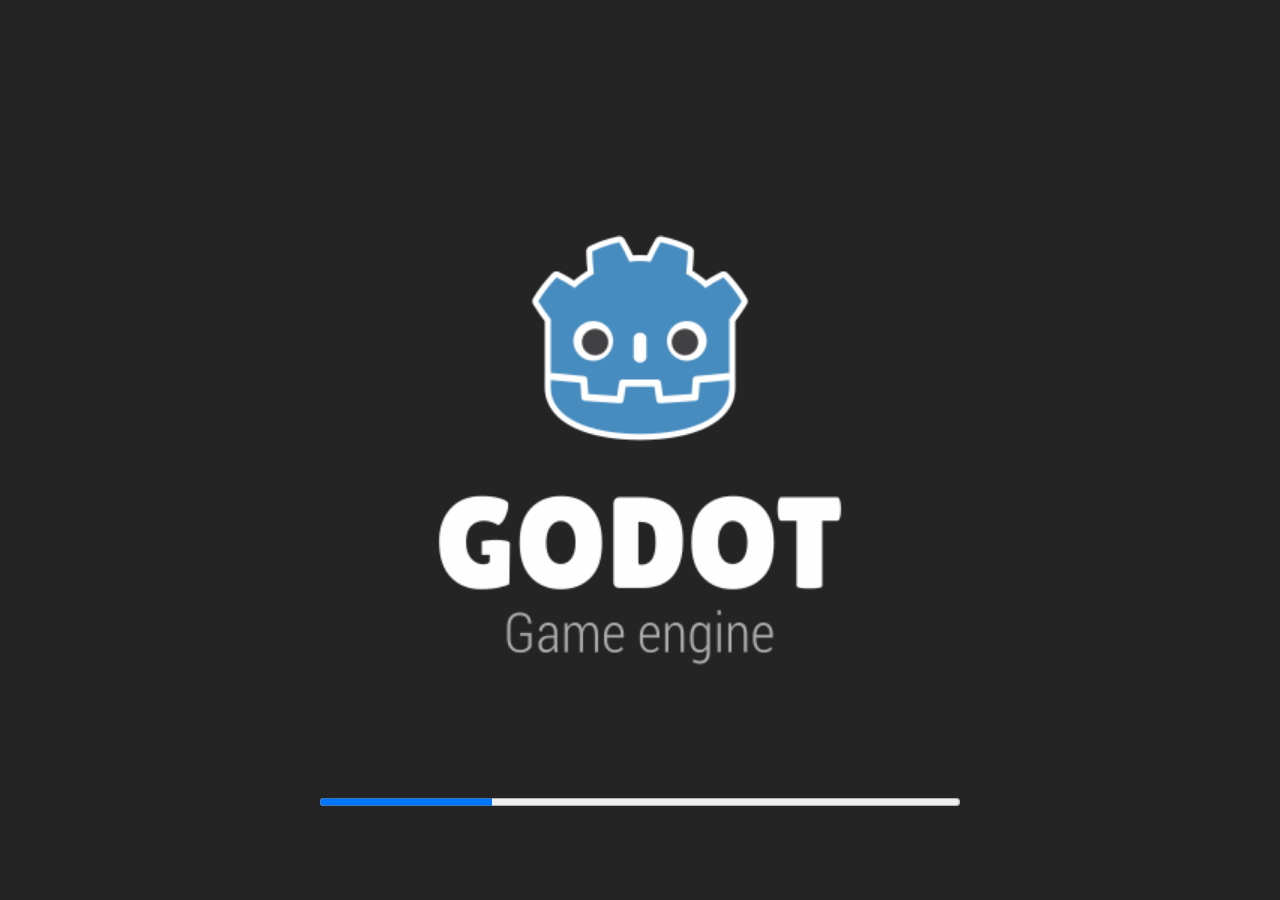
==== game/index.html @ 33306d9e "Build Xiaomi game website" ====
<!DOCTYPE html>
<html lang="en">
	<head>
		<meta charset="utf-8">
		<meta name="viewport" content="width=device-width, user-scalable=no, initial-scale=1.0">
		<title>小咪变成人啦！大冒险</title>
		<style>
html, body, #canvas {
	margin: 0;
	padding: 0;
	border: 0;
}

body {
	color: white;
	background-color: black;
	overflow: hidden;
	touch-action: none;
}

#canvas {
	display: block;
}

#canvas:focus {
	outline: none;
}

#status, #status-splash, #status-progress {
	position: absolute;
	left: 0;
	right: 0;
}

#status, #status-splash {
	top: 0;
	bottom: 0;
}

#status {
	background-color: #242424;
	display: flex;
	flex-direction: column;
	justify-content: center;
	align-items: center;
	visibility: hidden;
}

#status-splash {
	max-height: 100%;
	max-width: 100%;
	margin: auto;
}

#status-splash.show-image--false {
	display: none;
}

#status-splash.fullsize--true {
	height: 100%;
	width: 100%;
	object-fit: contain;
}

#status-splash.use-filter--false {
	image-rendering: pixelated;
}

#status-progress, #status-notice {
	display: none;
}

#status-progress {
	bottom: 10%;
	width: 50%;
	margin: 0 auto;
}

#status-notice {
	background-color: #5b3943;
	border-radius: 0.5rem;
	border: 1px solid #9b3943;
	color: #e0e0e0;
	font-family: 'Noto Sans', 'Droid Sans', Arial, sans-serif;
	line-height: 1.3;
	margin: 0 2rem;
	overflow: hidden;
	padding: 1rem;
	text-align: center;
	z-index: 1;
}
		</style>
		<link id="-gd-engine-icon" rel="icon" type="image/png" href="index.icon.png" />
<link rel="apple-touch-icon" href="index.apple-touch-icon.png"/>

	</head>
	<body>
		<canvas id="canvas">
			Your browser does not support the canvas tag.
		</canvas>

		<noscript>
			Your browser does not support JavaScript.
		</noscript>

		<div id="status">
			<img id="status-splash" class="show-image--true fullsize--true use-filter--true" src="index.png" alt="">
			<progress id="status-progress"></progress>
			<div id="status-notice"></div>
		</div>

		<script src="index.js"></script>
		<script>
const GODOT_CONFIG = {"args":[],"canvasResizePolicy":2,"emscriptenPoolSize":8,"ensureCrossOriginIsolationHeaders":true,"executable":"index","experimentalVK":false,"fileSizes":{"index.pck":13921296,"index.wasm":37700666},"focusCanvas":true,"gdextensionLibs":[],"godotPoolSize":4};
const GODOT_THREADS_ENABLED = false;
const engine = new Engine(GODOT_CONFIG);

(function () {
	const statusOverlay = document.getElementById('status');
	const statusProgress = document.getElementById('status-progress');
	const statusNotice = document.getElementById('status-notice');

	let initializing = true;
	let statusMode = '';

	function setStatusMode(mode) {
		if (statusMode === mode || !initializing) {
			return;
		}
		if (mode === 'hidden') {
			statusOverlay.remove();
			initializing = false;
			return;
		}
		statusOverlay.style.visibility = 'visible';
		statusProgress.style.display = mode === 'progress' ? 'block' : 'none';
		statusNotice.style.display = mode === 'notice' ? 'block' : 'none';
		statusMode = mode;
	}

	function setStatusNotice(text) {
		while (statusNotice.lastChild) {
			statusNotice.removeChild(statusNotice.lastChild);
		}
		const lines = text.split('\n');
		lines.forEach((line) => {
			statusNotice.appendChild(document.createTextNode(line));
			statusNotice.appendChild(document.createElement('br'));
		});
	}

	function displayFailureNotice(err) {
		console.error(err);
		if (err instanceof Error) {
			setStatusNotice(err.message);
		} else if (typeof err === 'string') {
			setStatusNotice(err);
		} else {
			setStatusNotice('An unknown error occurred.');
		}
		setStatusMode('notice');
		initializing = false;
	}

	const missing = Engine.getMissingFeatures({
		threads: GODOT_THREADS_ENABLED,
	});

	if (missing.length !== 0) {
		if (GODOT_CONFIG['serviceWorker'] && GODOT_CONFIG['ensureCrossOriginIsolationHeaders'] && 'serviceWorker' in navigator) {
			let serviceWorkerRegistrationPromise;
			try {
				serviceWorkerRegistrationPromise = navigator.serviceWorker.getRegistration();
			} catch (err) {
				serviceWorkerRegistrationPromise = Promise.reject(new Error('Service worker registration failed.'));
			}
			// There's a chance that installing the service worker would fix the issue
			Promise.race([
				serviceWorkerRegistrationPromise.then((registration) => {
					if (registration != null) {
						return Promise.reject(new Error('Service worker already exists.'));
					}
					return registration;
				}).then(() => engine.installServiceWorker()),
				// For some reason, `getRegistration()` can stall
				new Promise((resolve) => {
					setTimeout(() => resolve(), 2000);
				}),
			]).then(() => {
				// Reload if there was no error.
				window.location.reload();
			}).catch((err) => {
				console.error('Error while registering service worker:', err);
			});
		} else {
			// Display the message as usual
			const missingMsg = 'Error\nThe following features required to run Godot projects on the Web are missing:\n';
			displayFailureNotice(missingMsg + missing.join('\n'));
		}
	} else {
		setStatusMode('progress');
		engine.startGame({
			'onProgress': function (current, total) {
				if (current > 0 && total > 0) {
					statusProgress.value = current;
					statusProgress.max = total;
				} else {
					statusProgress.removeAttribute('value');
					statusProgress.removeAttribute('max');
				}
			},
		}).then(() => {
			setStatusMode('hidden');
		}, displayFailureNotice);
	}
}());
		</script>
	</body>
</html>
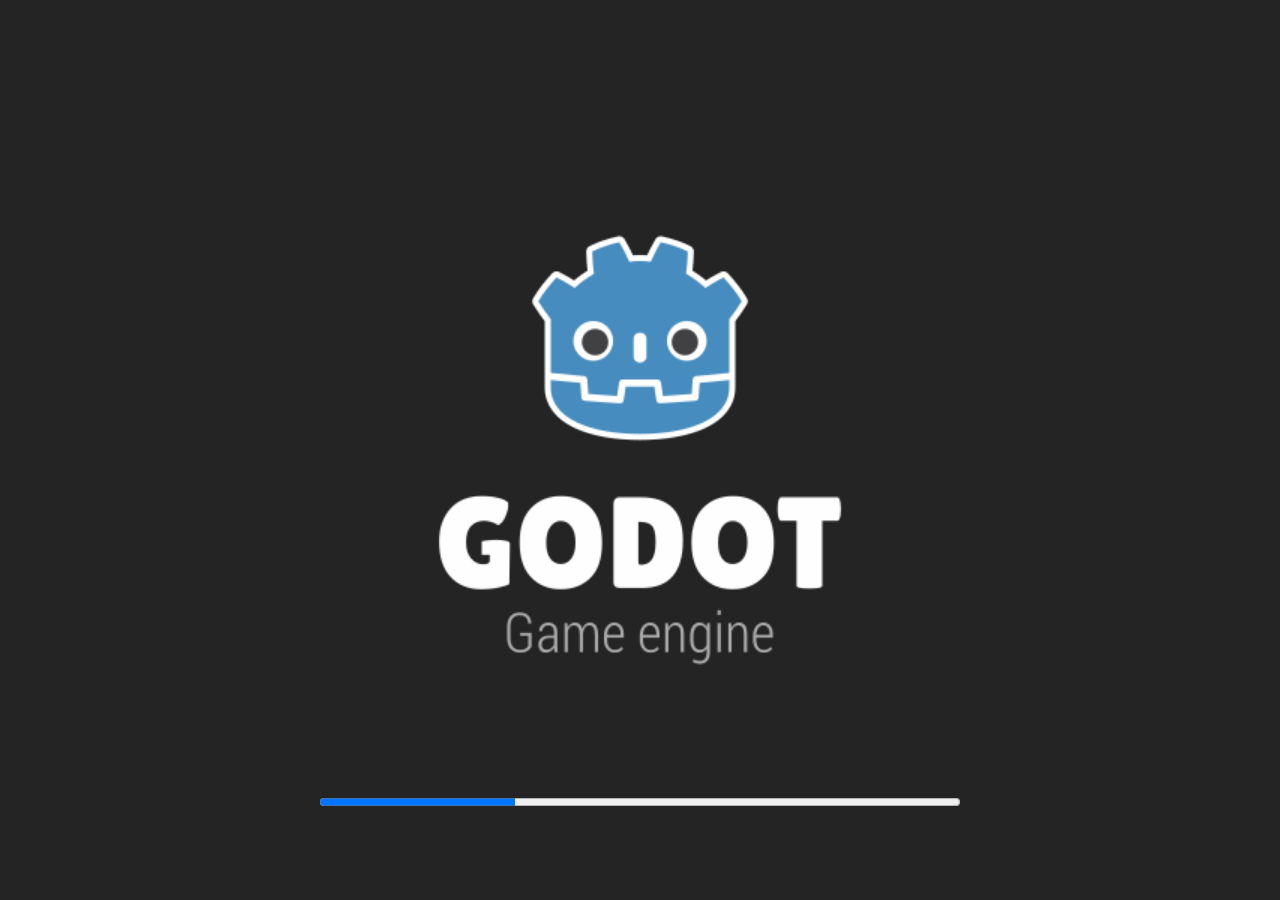
==== commit d22a11ea: "Update Xiaomi second moon website" ====
--- a/game/index.html
+++ b/game/index.html
@@ -111,7 +111,7 @@
 
 		<script src="index.js"></script>
 		<script>
-const GODOT_CONFIG = {"args":[],"canvasResizePolicy":2,"emscriptenPoolSize":8,"ensureCrossOriginIsolationHeaders":true,"executable":"index","experimentalVK":false,"fileSizes":{"index.pck":13921296,"index.wasm":37700666},"focusCanvas":true,"gdextensionLibs":[],"godotPoolSize":4};
+const GODOT_CONFIG = {"args":[],"canvasResizePolicy":2,"emscriptenPoolSize":8,"ensureCrossOriginIsolationHeaders":true,"executable":"index","experimentalVK":false,"fileSizes":{"index.pck":16537548,"index.wasm":37700666},"focusCanvas":true,"gdextensionLibs":[],"godotPoolSize":4};
 const GODOT_THREADS_ENABLED = false;
 const engine = new Engine(GODOT_CONFIG);
 
